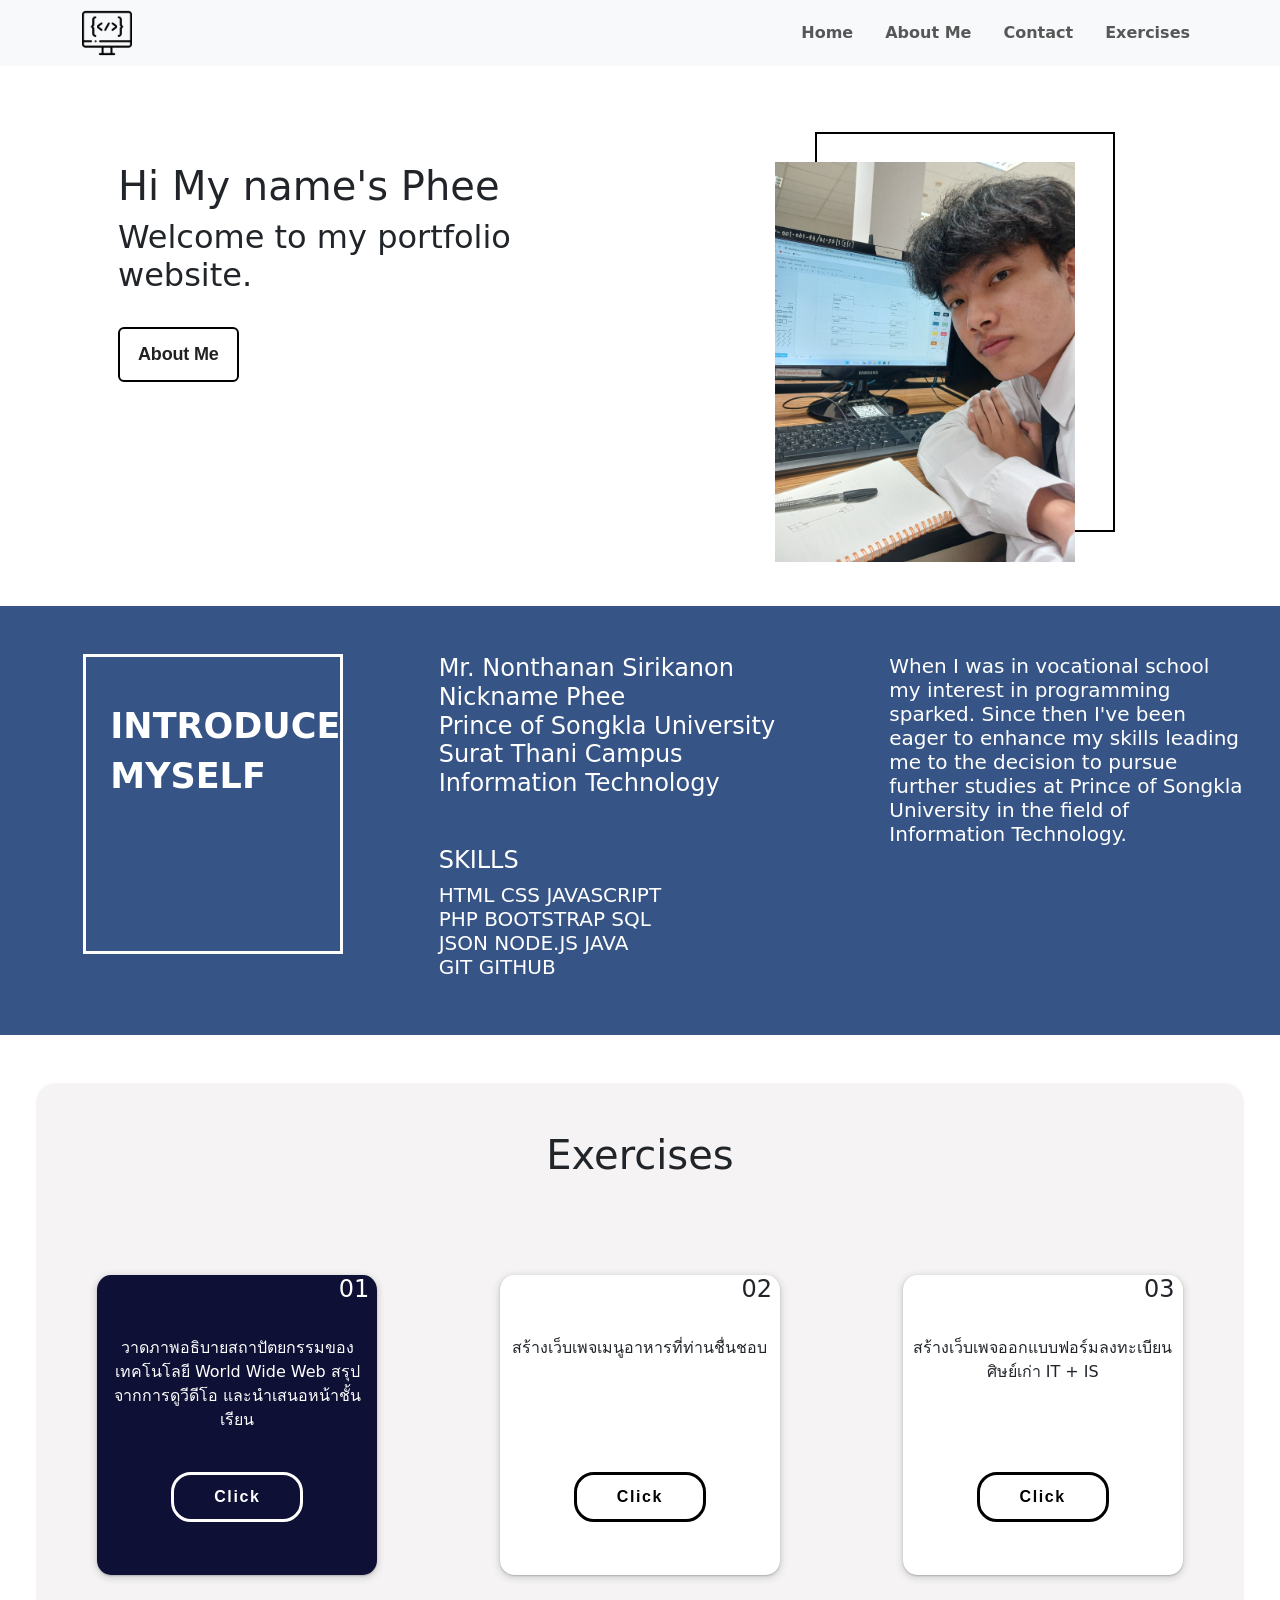
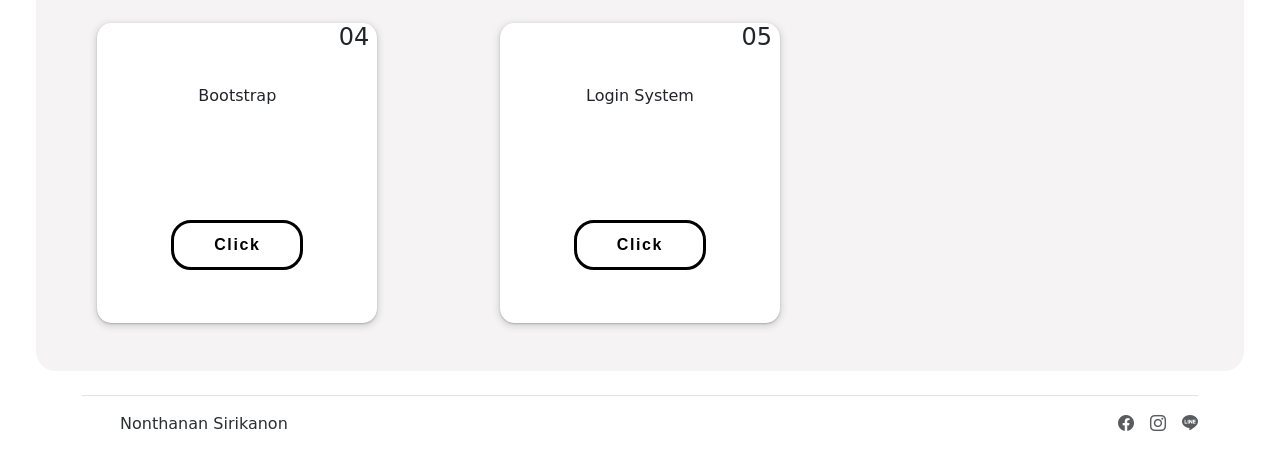
==== index.html @ 45fe79c3 "Web PortFolio" ====
<!DOCTYPE html>
<html lang="en">
<head>
    <meta charset="UTF-8">
    <meta name="viewport" content="width=device-width, initial-scale=1.0">
    <link href="https://cdn.jsdelivr.net/npm/bootstrap@5.3.2/dist/css/bootstrap.min.css" rel="stylesheet" integrity="sha384-T3c6CoIi6uLrA9TneNEoa7RxnatzjcDSCmG1MXxSR1GAsXEV/Dwwykc2MPK8M2HN" crossorigin="anonymous">
    <script src="https://cdn.jsdelivr.net/npm/bootstrap@5.3.2/dist/js/bootstrap.bundle.min.js" integrity="sha384-C6RzsynM9kWDrMNeT87bh95OGNyZPhcTNXj1NW7RuBCsyN/o0jlpcV8Qyq46cDfL" crossorigin="anonymous"></script>
    <link rel="stylesheet" href="https://cdn.jsdelivr.net/npm/bootstrap-icons@1.11.3/font/bootstrap-icons.min.css">
    <link rel="stylesheet" href="style.css">
    <title>6540011027 Nonthanan Sirikanon Web Prortfolio</title>
</head>
<body>
    <!-- nav start -->
    <nav class="navbar navbar-expand-lg bg-body-tertiary sticky-top">
        <div class="container">
            <img src="img/coding.png" alt="Bootstrap" width="50" height="50">
          <button class="navbar-toggler" type="button" data-bs-toggle="collapse" data-bs-target="#navbarNavAltMarkup" aria-controls="navbarNavAltMarkup" aria-expanded="false" aria-label="Toggle navigation">
            <span class="navbar-toggler-icon"></span>
          </button>
          <div class="collapse navbar-collapse  justify-content-end fw-bolder" id="navbarNavAltMarkup">
            <div class="navbar-nav text-center">
              <a class="nav-link ms-3" href="#">Home</a>
              <a class="nav-link ms-3" href="#">About Me</a>
              <a class="nav-link ms-3" href="#">Contact</a>
              <a class="nav-link ms-3" href="#">Exercises</a>
            </div>
          </div>
        </div>
      </nav>
    <!-- nav end -->


        <div class="container mt-5 ">
            <div class="row ">
                <div class="col-md-12 col-xl-6 p-5 ftmain">
                    <h1>Hi My name's Phee</h1>
                    <h2>Welcome to my portfolio website.</h2>
                    <button class="button-80 mt-4" role="button">About Me</button>
                </div>
                <div class="col-md-12 col-xl-6 p-5 img d-flex justify-content-center">
                    <div class="image img-fluid">
                        <img src="img/picture.jpg" alt="profile" >
                        <div class="bgprofile">
                        </div> 
                    </div>
                </div>
            </div>
        </div>
        <div class="container-fluid mt-5">
            <div class="row">
                <div class="col"></div>
            </div>
        </div>

<!-- st content main -->
        <div class="container-fluid mt-5 main" >
            <div class="row ">
                <div class="col-md-12 col-xl-4 my-5 d-flex justify-content-center">
                    <div class="box ">
                        <h2 class="myself mt-5 ps-4">INTRODUCE  </h2>
                        <h2 class="myself ps-4">MYSELF</h2>
                    </div>
                </div>
                <div class="col-md-12 col-xl-4  mt-5 text-white d-flex justify-content-center">
                    <div class="pmain mb-5">
                    <h4>Mr. Nonthanan Sirikanon <br> 
                    <span>Nickname Phee</span> <br> 
                    <span>Prince of Songkla University Surat Thani Campus</span> <br>
                    <span>Information Technology</span>
                </h4>
                 <h4 class="pmain mt-5">SKILLS</h4>
                 <h5 class="pmain">HTML CSS  JAVASCRIPT <br>
                    PHP  BOOTSTRAP  SQL <br> 
                    JSON  NODE.JS   JAVA <br>
                    GIT GITHUB </h5>
                </div>
            </div>
                <div class="col-md-12 col-xl-4  mt-5 text-white d-flex justify-content-center emain">
                    <div class="record mb-5 px-4">
                        <h5> When I was in vocational school my interest in programming sparked. Since then I've been eager to enhance my skills leading me to the decision to pursue further studies at Prince of Songkla University in the field of Information Technology.</h5>
                    </div>
                    
                </div>
            </div>
        </div>

<!-- ed content main -->

<!-- st performance -->
<div class="container-fluid mt-5 text-center">
    <div class="row mx-4 performance">
            <h1 class="text-center my-5">Exercises</h1>
            
            <div class="col-md-12 col-xl-4  mt-5 d-flex justify-content-center">
            <div class="box-pfm">
                <h4 class="text-end me-2">01</h4>
                <div class="body-pfm">
                    <div class="text px-2 pt-4">
                    <p>วาดภาพอธิบายสถาปัตยกรรมของเทคโนโลยี World Wide Web สรุปจากการดูวีดีโอ และนำเสนอหน้าชั้นเรียน</p>
                </div>
                </div>
                <div class="button ">
                    <a href="https://www.canva.com/design/DAF0ztvnrbY/RP9JWRagSsEvtAHisQryWQ/view?utm_content=DAF0ztvnrbY&utm_campaign=designshare&utm_medium=link&utm_source=editor&classId=99f2585a-998b-41a9-9d9b-1f3a0ee28530&assignmentId=8ce05d0e-d685-49e3-b2bf-957896e1f4ca&submissionId=2304b68f-9285-4aaf-1940-adcdc3edbd05" class="bn18 mt-5">Click</a>
                </div>
            </div>
            </div>
            <div class="col-md-12 col-xl-4  mt-5 d-flex justify-content-center">
                <div class="box-pfm-w">
                    <h4 class="text-end me-2">02</h4>
                    <div class="body-pfm">
                        <div class="text px-2 pt-4">
                        <p class="col">สร้างเว็บเพจเมนูอาหารที่ท่านชื่นชอบ</p>
                    </div>
                    </div>
                        <div class="button">
                            <a href="exercise/Exercise2.html" class="bn17 mt-5">Click</a>
                        </div>
                </div>
            </div>
            <div class="col-md-12 col-xl-4  mt-5 d-flex justify-content-center">
                <div class="box-pfm-w">
                    <h4 class="text-end me-2">03</h4>
                    <div class="body-pfm">
                        <div class="text px-2 pt-4">
                        <p>สร้างเว็บเพจออกแบบฟอร์มลงทะเบียนศิษย์เก่า IT + IS</p>
                    </div>
                    </div>    
                        <div class="button">
                            <a href="exercise/form/ex3_027_030.html" class="bn17 mt-5">Click</a>
                        </div>
                </div>
            </div>

            <div class="col-md-12 col-xl-4  mt-5 d-flex justify-content-center">
                <div class="box-pfm-w">
                    <h4 class="text-end me-2">04</h4>
                    <div class="body-pfm">
                        <div class="text px-2 pt-4">
                        <p>Bootstrap</p>
                    </div>
                    </div>    
                        <div class="button">
                            <a href="exercise/bootstsarp.html" class="bn17 mt-5">Click</a>
                        </div>
    
                    
                </div>
            </div>
            <div class="col-md-12 col-xl-4  my-5  d-flex justify-content-center">
                <div class="box-pfm-w">
                    <h4 class="text-end me-2">05</h4>
                    <div class="body-pfm">
                        <div class="text px-2 pt-4">
                        <p>Login System</p>
                    </div>
                    </div>   
                    <div class="button">
                        <a href="exercise/loginsystem.html" class="bn17 mt-5">Click</a>
                        </div>
                    
                </div>
            </div>
    </div>
</div>
<!-- ed performance -->

<!-- start footer -->
<div class="container">
    <footer class="d-flex flex-wrap justify-content-between align-items-center py-3 my-4 border-top">
      <div class="col-md-4 d-flex align-items-center">
        <a href="/" class="mb-3 me-2 mb-md-0 text-body-secondary text-decoration-none lh-1">
          <svg class="bi" width="30" height="24"><use xlink:href="#bootstrap"></use></svg>
        </a>
        <span class="mb-3 mb-md-0 text-secondary-emphasis">Nonthanan Sirikanon</span>
      </div>
  
      <ul class="nav col-md-4 justify-content-end list-unstyled d-flex">
        <li class="ms-3"><a class="text-body-secondary" href="#"><i class="bi bi-facebook "></i></a></li>
        <li class="ms-3"><a class="text-body-secondary" href="#"><i class="bi bi-instagram"></i></a></li>
        <li class="ms-3"><a class="text-body-secondary" href="#"><i class="bi bi-line"></i></a></li>
      </ul>
    </footer>
  </div>    

<!-- ed footer -->


    
</body>
</html>
---- style.css ----
/* button */
.button-80 {
    background: #fff;
    backface-visibility: hidden;
    border-radius: .375rem;
    border-style: solid;
    border-width: .125rem;
    box-sizing: border-box;
    color: #212121;
    cursor: pointer;
    display: inline-block;
    font-family: Circular,Helvetica,sans-serif;
    font-size: 1.125rem;
    font-weight: 700;
    letter-spacing: -.01em;
    line-height: 1.3;
    padding: .875rem 1.125rem;
    position: relative;
    text-align: left;
    text-decoration: none;
    transform: translateZ(0) scale(1);
    transition: transform .2s;
    user-select: none;
    -webkit-user-select: none;
    touch-action: manipulation;
  }
  
  .button-80:not(:disabled):hover {
    transform: scale(1.05);
  }
  
  .button-80:not(:disabled):hover:active {
    transform: scale(1.05) translateY(.125rem);
  }
  
  .button-80:focus {
    outline: 0 solid transparent;
  }
  
  .button-80:focus:before {
    content: "";
    left: calc(-1*.375rem);
    pointer-events: none;
    position: absolute;
    top: calc(-1*.375rem);
    transition: border-radius;
    user-select: none;
  }
  
  .button-80:focus:not(:focus-visible) {
    outline: 0 solid transparent;
  }
  
  .button-80:focus:not(:focus-visible):before {
    border-width: 0;
  }
  
  .button-80:not(:disabled):active {
    transform: translateY(.125rem);
  }
  /* end buttin */

  .bgprofile {
    z-index: -1;
    width: 300px;
    height: 400px;
    background-color: white;
    border: 2px solid black;
    position: relative;
    bottom: 430px; 
    left: 40px;
    
}

.image {
    width: 300px;
    height: 300px;
    
}
img {
    max-width: 100%;
    height: auto;
    
}
@media (min-width: 576px ) and (max-width: 1200px){ 
  .ftmain{
    text-align: center;
  }
  .image{
    display: none;
  }
}


/* st main */
.main{
    background-color: #365486;
}
@media (min-width: 576px ) and (max-width: 1200px){ 
  .pmain{
    text-align: center;
  }
}
.box{
  height: 300px;
  width: 260px;
  background-color: #365486;
  border: 3px solid white;
}
.myself{
  color: white;
  font-weight:bolder;
  font-size: 35px;
  width: 100%;
}
/* ed main */


 /* st performance  */
 .performance{
  background-color:#F5F3F3;
  border-radius: 20px;
  height: auto;
  width: auto;
 }
 .box-pfm{
  color: white;
  width: 280px;
  height: 300px;
  background-color: #0F1035;
  box-shadow: rgba(60, 64, 67, 0.3) 0px 1px 2px 0px, rgba(60, 64, 67, 0.15) 0px 2px 6px 2px;
  border-radius: 5%;
 }
 .box-pfm:hover{
  background-color: white;
  color: black;
  transition: background-color 0.5s, color 0.5s;
}
.box-pfm:hover .bn18 {
  font-family: lato,sans-serif;
  font-weight: bold;
  font-size: 1em;
  letter-spacing: 0.1em;
  text-decoration: none;
  color:black;
  display: inline-block;
  padding: 10px 40px 10px 40px;
  position: relative;
  border: 3px solid black;
  border-radius: 20px;
}
 .box-pfm-w{
  background-color:white;
  width: 280px;
  height: 300px;
  box-shadow: rgba(60, 64, 67, 0.3) 0px 1px 2px 0px, rgba(60, 64, 67, 0.15) 0px 2px 6px 2px;
  border-radius: 5%;
 }
 .box-pfm-w:hover{
  background-color: #0F1035;
  color: white;
  transition: background-color 0.5s, color 0.5s;
 }
 .box-pfm-w:hover .bn17{
  font-family: lato,sans-serif;
  font-weight: bold;
  font-size: 1em;
  letter-spacing: 0.1em;
  text-decoration: none;
  color: #ffffff;
  display: inline-block;
  padding: 10px 40px 10px 40px;
  position: relative;
  border: 3px solid #ffffff;
  border-radius: 20px;
}

 .text{
  height: 112px;
  width: auto;
 }
 .button{
  height: 150px;
  width: auto;
 }
 .bn18 {
  font-family: lato,sans-serif;
  font-weight: bold;
  font-size: 1em;
  letter-spacing: 0.1em;
  text-decoration: none;
  color: white;
  display: inline-block;
  padding: 10px 40px 10px 40px;
  position: relative;
  border: 3px solid white;
  border-radius: 20px;
}
.bn17 {
    font-family: lato,sans-serif;
    font-weight: bold;
    font-size: 1em;
    letter-spacing: 0.1em;
    text-decoration: none;
    color: black;
    display: inline-block;
    padding: 10px 40px 10px 40px;
    position: relative;
    border: 3px solid black;
    border-radius: 20px;
  }
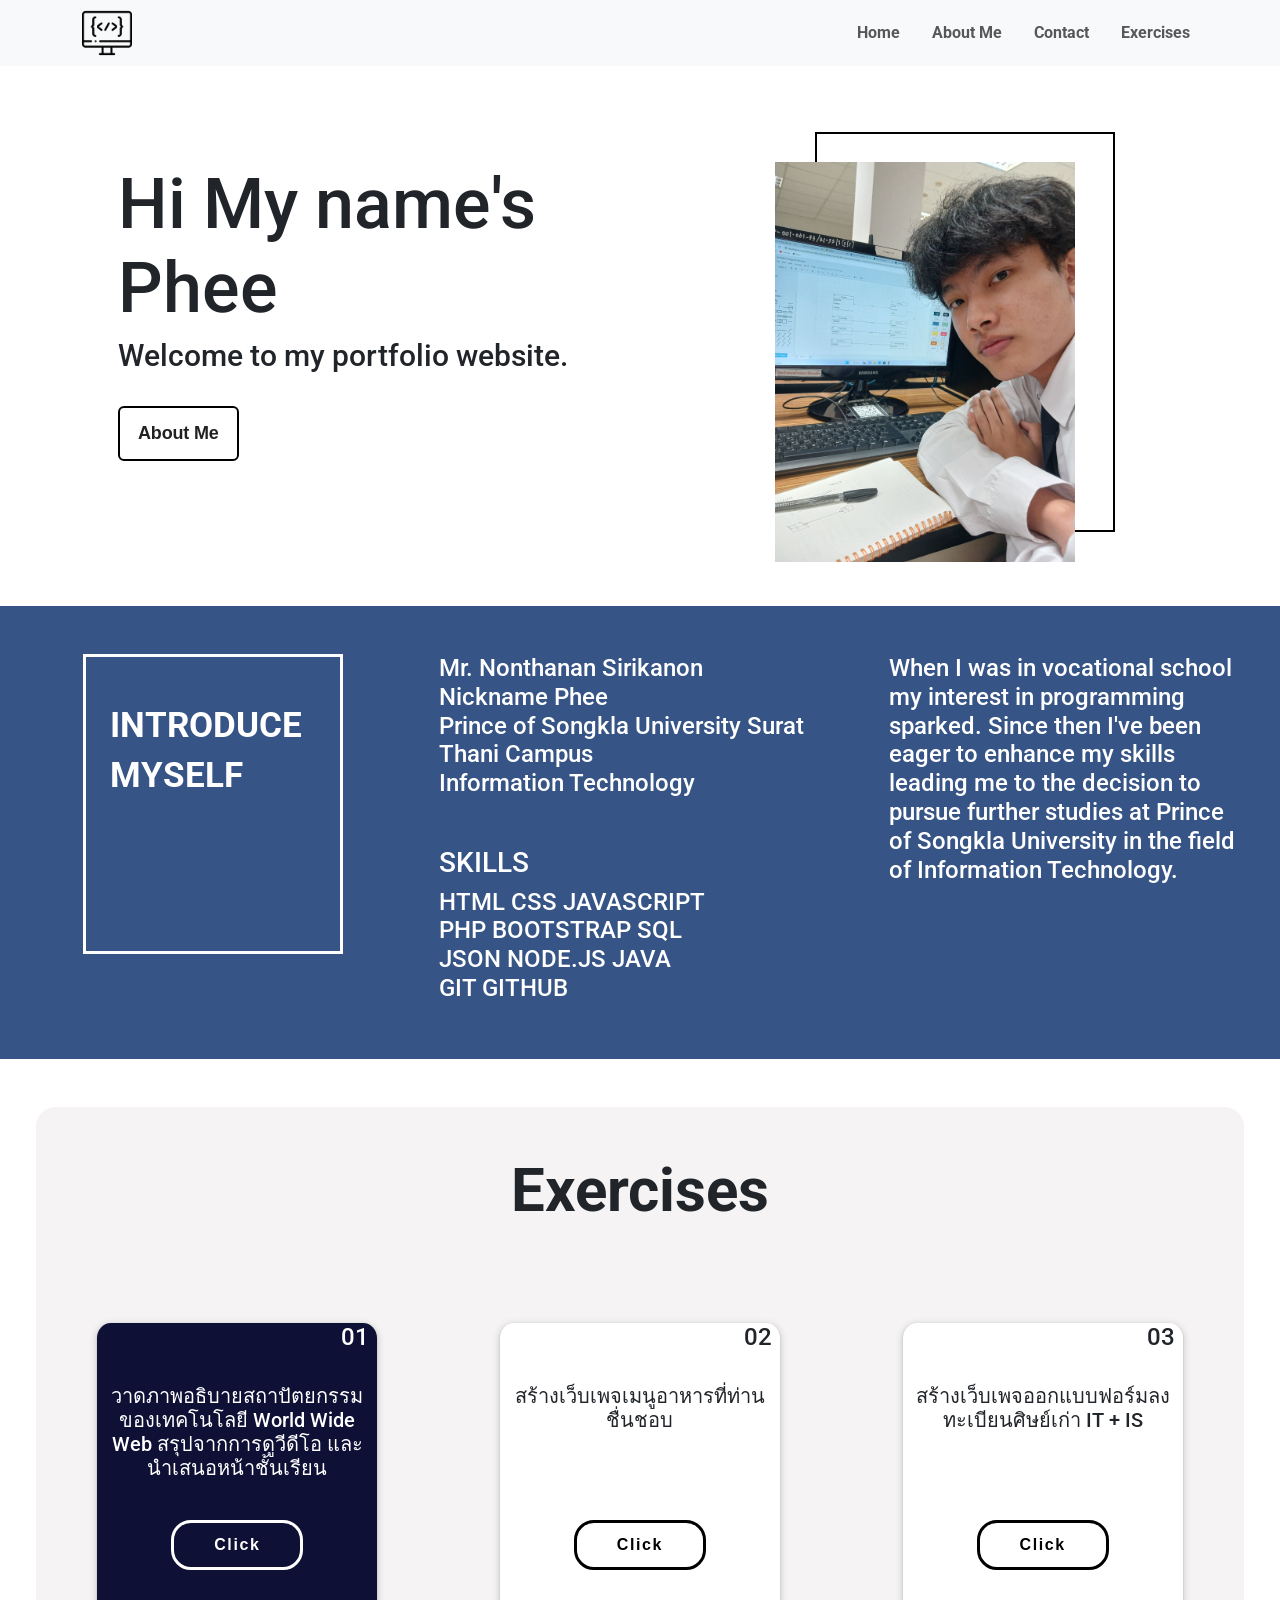
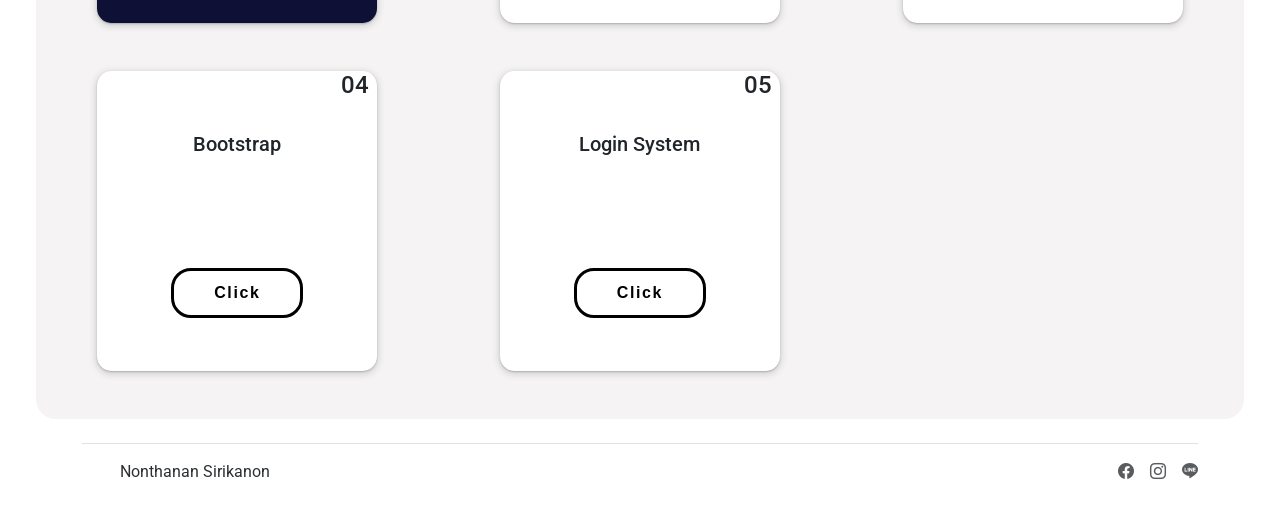
==== commit 2903111a: "Improve the website" ====
--- a/index.html
+++ b/index.html
@@ -6,6 +6,9 @@
     <link href="https://cdn.jsdelivr.net/npm/bootstrap@5.3.2/dist/css/bootstrap.min.css" rel="stylesheet" integrity="sha384-T3c6CoIi6uLrA9TneNEoa7RxnatzjcDSCmG1MXxSR1GAsXEV/Dwwykc2MPK8M2HN" crossorigin="anonymous">
     <script src="https://cdn.jsdelivr.net/npm/bootstrap@5.3.2/dist/js/bootstrap.bundle.min.js" integrity="sha384-C6RzsynM9kWDrMNeT87bh95OGNyZPhcTNXj1NW7RuBCsyN/o0jlpcV8Qyq46cDfL" crossorigin="anonymous"></script>
     <link rel="stylesheet" href="https://cdn.jsdelivr.net/npm/bootstrap-icons@1.11.3/font/bootstrap-icons.min.css">
+    <link rel="preconnect" href="https://fonts.googleapis.com">
+    <link rel="preconnect" href="https://fonts.gstatic.com" crossorigin>
+    <link href="https://fonts.googleapis.com/css2?family=Roboto&display=swap" rel="stylesheet">
     <link rel="stylesheet" href="style.css">
     <title>6540011027 Nonthanan Sirikanon Web Prortfolio</title>
 </head>
@@ -33,8 +36,8 @@
         <div class="container mt-5 ">
             <div class="row ">
                 <div class="col-md-12 col-xl-6 p-5 ftmain">
-                    <h1>Hi My name's Phee</h1>
-                    <h2>Welcome to my portfolio website.</h2>
+                    <h1 style="font-size: 70px;">Hi My name's Phee</h1>
+                    <h2 style="font-size: 30px;">Welcome to my portfolio website.</h2>
                     <button class="button-80 mt-4" role="button">About Me</button>
                 </div>
                 <div class="col-md-12 col-xl-6 p-5 img d-flex justify-content-center">
@@ -68,16 +71,16 @@
                     <span>Prince of Songkla University Surat Thani Campus</span> <br>
                     <span>Information Technology</span>
                 </h4>
-                 <h4 class="pmain mt-5">SKILLS</h4>
-                 <h5 class="pmain">HTML CSS  JAVASCRIPT <br>
+                 <h3 class="pmain mt-5">SKILLS</h3>
+                 <h4 class="pmain">HTML CSS  JAVASCRIPT <br>
                     PHP  BOOTSTRAP  SQL <br> 
                     JSON  NODE.JS   JAVA <br>
-                    GIT GITHUB </h5>
+                    GIT GITHUB </h4>
                 </div>
             </div>
                 <div class="col-md-12 col-xl-4  mt-5 text-white d-flex justify-content-center emain">
                     <div class="record mb-5 px-4">
-                        <h5> When I was in vocational school my interest in programming sparked. Since then I've been eager to enhance my skills leading me to the decision to pursue further studies at Prince of Songkla University in the field of Information Technology.</h5>
+                        <h4> When I was in vocational school my interest in programming sparked. Since then I've been eager to enhance my skills leading me to the decision to pursue further studies at Prince of Songkla University in the field of Information Technology.</h4>
                     </div>
                     
                 </div>
@@ -89,14 +92,14 @@
 <!-- st performance -->
 <div class="container-fluid mt-5 text-center">
     <div class="row mx-4 performance">
-            <h1 class="text-center my-5">Exercises</h1>
+            <h1 class="text-center my-5" style="font-weight: bold; font-size: 60px;">Exercises</h1>
             
             <div class="col-md-12 col-xl-4  mt-5 d-flex justify-content-center">
             <div class="box-pfm">
                 <h4 class="text-end me-2">01</h4>
                 <div class="body-pfm">
                     <div class="text px-2 pt-4">
-                    <p>วาดภาพอธิบายสถาปัตยกรรมของเทคโนโลยี World Wide Web สรุปจากการดูวีดีโอ และนำเสนอหน้าชั้นเรียน</p>
+                    <h5>วาดภาพอธิบายสถาปัตยกรรมของเทคโนโลยี World Wide Web สรุปจากการดูวีดีโอ และนำเสนอหน้าชั้นเรียน</h5>
                 </div>
                 </div>
                 <div class="button ">
@@ -109,7 +112,7 @@
                     <h4 class="text-end me-2">02</h4>
                     <div class="body-pfm">
                         <div class="text px-2 pt-4">
-                        <p class="col">สร้างเว็บเพจเมนูอาหารที่ท่านชื่นชอบ</p>
+                        <h5 class="col">สร้างเว็บเพจเมนูอาหารที่ท่านชื่นชอบ</h5>
                     </div>
                     </div>
                         <div class="button">
@@ -122,7 +125,7 @@
                     <h4 class="text-end me-2">03</h4>
                     <div class="body-pfm">
                         <div class="text px-2 pt-4">
-                        <p>สร้างเว็บเพจออกแบบฟอร์มลงทะเบียนศิษย์เก่า IT + IS</p>
+                        <h5>สร้างเว็บเพจออกแบบฟอร์มลงทะเบียนศิษย์เก่า IT + IS</h5>
                     </div>
                     </div>    
                         <div class="button">
@@ -136,7 +139,7 @@
                     <h4 class="text-end me-2">04</h4>
                     <div class="body-pfm">
                         <div class="text px-2 pt-4">
-                        <p>Bootstrap</p>
+                        <h5>Bootstrap</h5>
                     </div>
                     </div>    
                         <div class="button">
@@ -151,7 +154,7 @@
                     <h4 class="text-end me-2">05</h4>
                     <div class="body-pfm">
                         <div class="text px-2 pt-4">
-                        <p>Login System</p>
+                        <h5>Login System</h5>
                     </div>
                     </div>   
                     <div class="button">
--- a/style.css
+++ b/style.css
@@ -1,3 +1,6 @@
+body{
+  font-family: 'Roboto', sans-serif;
+}
 /* button */
 .button-80 {
     background: #fff;
@@ -85,6 +88,7 @@
 @media (min-width: 576px ) and (max-width: 1200px){ 
   .ftmain{
     text-align: center;
+    font-weight: bolder;
   }
   .image{
     display: none;
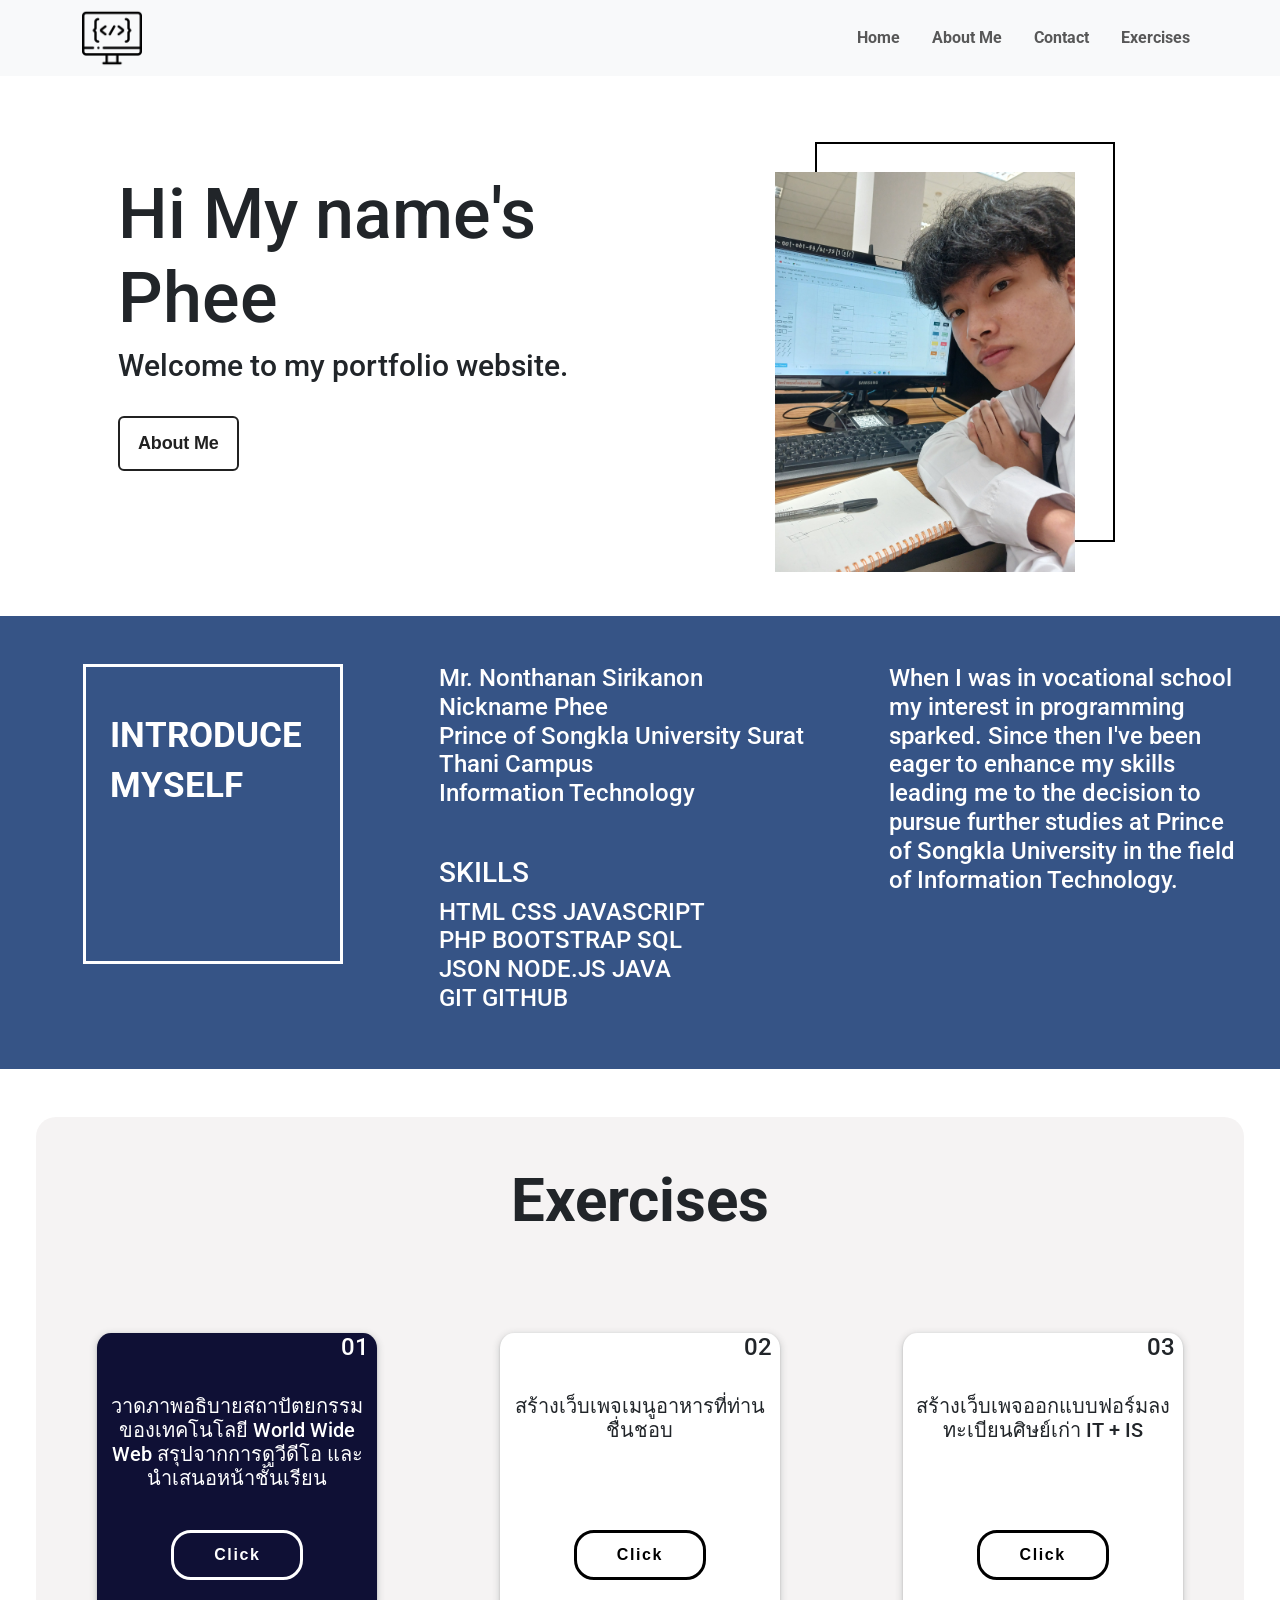
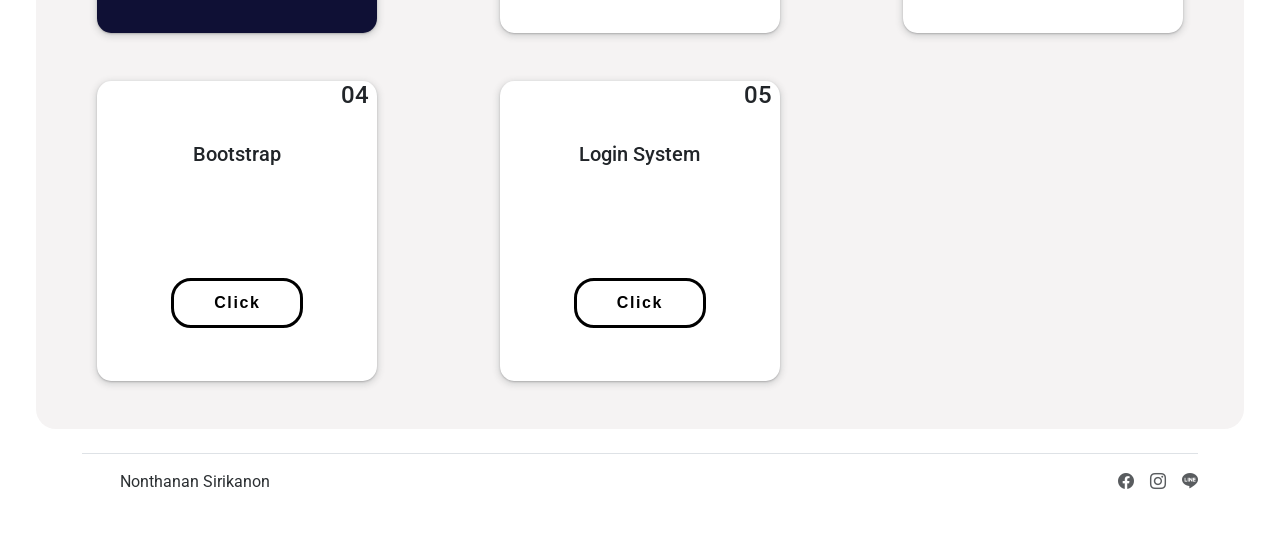
==== commit 260d3e18: "Improve the website" ====
--- a/index.html
+++ b/index.html
@@ -1,193 +1,194 @@
-<!DOCTYPE html>
-<html lang="en">
-<head>
-    <meta charset="UTF-8">
-    <meta name="viewport" content="width=device-width, initial-scale=1.0">
-    <link href="https://cdn.jsdelivr.net/npm/bootstrap@5.3.2/dist/css/bootstrap.min.css" rel="stylesheet" integrity="sha384-T3c6CoIi6uLrA9TneNEoa7RxnatzjcDSCmG1MXxSR1GAsXEV/Dwwykc2MPK8M2HN" crossorigin="anonymous">
-    <script src="https://cdn.jsdelivr.net/npm/bootstrap@5.3.2/dist/js/bootstrap.bundle.min.js" integrity="sha384-C6RzsynM9kWDrMNeT87bh95OGNyZPhcTNXj1NW7RuBCsyN/o0jlpcV8Qyq46cDfL" crossorigin="anonymous"></script>
-    <link rel="stylesheet" href="https://cdn.jsdelivr.net/npm/bootstrap-icons@1.11.3/font/bootstrap-icons.min.css">
-    <link rel="preconnect" href="https://fonts.googleapis.com">
-    <link rel="preconnect" href="https://fonts.gstatic.com" crossorigin>
-    <link href="https://fonts.googleapis.com/css2?family=Roboto&display=swap" rel="stylesheet">
-    <link rel="stylesheet" href="style.css">
-    <title>6540011027 Nonthanan Sirikanon Web Prortfolio</title>
-</head>
-<body>
-    <!-- nav start -->
-    <nav class="navbar navbar-expand-lg bg-body-tertiary sticky-top">
-        <div class="container">
-            <img src="img/coding.png" alt="Bootstrap" width="50" height="50">
-          <button class="navbar-toggler" type="button" data-bs-toggle="collapse" data-bs-target="#navbarNavAltMarkup" aria-controls="navbarNavAltMarkup" aria-expanded="false" aria-label="Toggle navigation">
-            <span class="navbar-toggler-icon"></span>
-          </button>
-          <div class="collapse navbar-collapse  justify-content-end fw-bolder" id="navbarNavAltMarkup">
-            <div class="navbar-nav text-center">
-              <a class="nav-link ms-3" href="#">Home</a>
-              <a class="nav-link ms-3" href="#">About Me</a>
-              <a class="nav-link ms-3" href="#">Contact</a>
-              <a class="nav-link ms-3" href="#">Exercises</a>
+    <!DOCTYPE html>
+    <html lang="en">
+    <head>
+        <meta charset="UTF-8">
+        <meta name="viewport" content="width=device-width, initial-scale=1.0">
+        <link href="https://cdn.jsdelivr.net/npm/bootstrap@5.3.2/dist/css/bootstrap.min.css" rel="stylesheet" integrity="sha384-T3c6CoIi6uLrA9TneNEoa7RxnatzjcDSCmG1MXxSR1GAsXEV/Dwwykc2MPK8M2HN" crossorigin="anonymous">
+        <script src="https://cdn.jsdelivr.net/npm/bootstrap@5.3.2/dist/js/bootstrap.bundle.min.js" integrity="sha384-C6RzsynM9kWDrMNeT87bh95OGNyZPhcTNXj1NW7RuBCsyN/o0jlpcV8Qyq46cDfL" crossorigin="anonymous"></script>
+        <link rel="stylesheet" href="https://cdn.jsdelivr.net/npm/bootstrap-icons@1.11.3/font/bootstrap-icons.min.css">
+        <link rel="preconnect" href="https://fonts.googleapis.com">
+        <link rel="preconnect" href="https://fonts.gstatic.com" crossorigin>
+        <link href="https://fonts.googleapis.com/css2?family=Roboto&display=swap" rel="stylesheet">
+        <link rel="stylesheet" href="style.css">
+        <title>6540011027 Nonthanan Sirikanon Web Prortfolio</title>
+    </head>
+    <body>
+        <!-- nav start -->
+        <nav class="navbar navbar-expand-lg bg-body-tertiary sticky-top" >
+            <div class="container">
+                <img src="img/coding.png" alt="Bootstrap" width="60" height="60">
+            <button class="navbar-toggler" type="button" data-bs-toggle="collapse" data-bs-target="#navbarNavAltMarkup" aria-controls="navbarNavAltMarkup" aria-expanded="false" aria-label="Toggle navigation">
+                <span class="navbar-toggler-icon"></span>
+            </button>
+            <div class="collapse navbar-collapse  justify-content-end fw-bolder" id="navbarNavAltMarkup"  >
+                <div class="navbar-nav text-center">
+                <a class="nav-link ms-3" href="#home">Home</a>
+                <a class="nav-link ms-3" href="#About_main">About Me</a>
+                <a class="nav-link ms-3" href="#Contact">Contact</a>
+                <a class="nav-link ms-3" href="#Exercises">Exercises</a>
+                </div>
             </div>
-          </div>
-        </div>
-      </nav>
-    <!-- nav end -->
+            </div>
+        </nav>
+        <!-- nav end -->
 
 
-        <div class="container mt-5 ">
-            <div class="row ">
-                <div class="col-md-12 col-xl-6 p-5 ftmain">
-                    <h1 style="font-size: 70px;">Hi My name's Phee</h1>
-                    <h2 style="font-size: 30px;">Welcome to my portfolio website.</h2>
-                    <button class="button-80 mt-4" role="button">About Me</button>
-                </div>
-                <div class="col-md-12 col-xl-6 p-5 img d-flex justify-content-center">
-                    <div class="image img-fluid">
-                        <img src="img/picture.jpg" alt="profile" >
-                        <div class="bgprofile">
-                        </div> 
+            <div class="container mt-5 " id="home">
+                <div class="row ">
+                    <div class="col-md-12 col-xl-6 p-5 ftmain">
+                        <h1 style="font-size: 70px;">Hi My name's Phee</h1>
+                        <h2 style="font-size: 30px;">Welcome to my portfolio website.</h2>
+                        <a href="#About_main" class="button-80 mt-4" role="button" >About Me</a>
+                    </div>
+                    <div class="col-md-12 col-xl-6 p-5 img d-flex justify-content-center">
+                        <div class="image img-fluid">
+                            <img src="img/picture.jpg" alt="profile" >
+                            <div class="bgprofile">
+                            </div> 
+                        </div>
                     </div>
                 </div>
             </div>
-        </div>
-        <div class="container-fluid mt-5">
-            <div class="row">
-                <div class="col"></div>
-            </div>
-        </div>
-
-<!-- st content main -->
-        <div class="container-fluid mt-5 main" >
-            <div class="row ">
-                <div class="col-md-12 col-xl-4 my-5 d-flex justify-content-center">
-                    <div class="box ">
-                        <h2 class="myself mt-5 ps-4">INTRODUCE  </h2>
-                        <h2 class="myself ps-4">MYSELF</h2>
-                    </div>
-                </div>
-                <div class="col-md-12 col-xl-4  mt-5 text-white d-flex justify-content-center">
-                    <div class="pmain mb-5">
-                    <h4>Mr. Nonthanan Sirikanon <br> 
-                    <span>Nickname Phee</span> <br> 
-                    <span>Prince of Songkla University Surat Thani Campus</span> <br>
-                    <span>Information Technology</span>
-                </h4>
-                 <h3 class="pmain mt-5">SKILLS</h3>
-                 <h4 class="pmain">HTML CSS  JAVASCRIPT <br>
-                    PHP  BOOTSTRAP  SQL <br> 
-                    JSON  NODE.JS   JAVA <br>
-                    GIT GITHUB </h4>
-                </div>
-            </div>
-                <div class="col-md-12 col-xl-4  mt-5 text-white d-flex justify-content-center emain">
-                    <div class="record mb-5 px-4">
-                        <h4> When I was in vocational school my interest in programming sparked. Since then I've been eager to enhance my skills leading me to the decision to pursue further studies at Prince of Songkla University in the field of Information Technology.</h4>
-                    </div>
-                    
-                </div>
-            </div>
-        </div>
-
-<!-- ed content main -->
-
-<!-- st performance -->
-<div class="container-fluid mt-5 text-center">
-    <div class="row mx-4 performance">
-            <h1 class="text-center my-5" style="font-weight: bold; font-size: 60px;">Exercises</h1>
-            
-            <div class="col-md-12 col-xl-4  mt-5 d-flex justify-content-center">
-            <div class="box-pfm">
-                <h4 class="text-end me-2">01</h4>
-                <div class="body-pfm">
-                    <div class="text px-2 pt-4">
-                    <h5>วาดภาพอธิบายสถาปัตยกรรมของเทคโนโลยี World Wide Web สรุปจากการดูวีดีโอ และนำเสนอหน้าชั้นเรียน</h5>
-                </div>
-                </div>
-                <div class="button ">
-                    <a href="https://www.canva.com/design/DAF0ztvnrbY/RP9JWRagSsEvtAHisQryWQ/view?utm_content=DAF0ztvnrbY&utm_campaign=designshare&utm_medium=link&utm_source=editor&classId=99f2585a-998b-41a9-9d9b-1f3a0ee28530&assignmentId=8ce05d0e-d685-49e3-b2bf-957896e1f4ca&submissionId=2304b68f-9285-4aaf-1940-adcdc3edbd05" class="bn18 mt-5">Click</a>
-                </div>
-            </div>
-            </div>
-            <div class="col-md-12 col-xl-4  mt-5 d-flex justify-content-center">
-                <div class="box-pfm-w">
-                    <h4 class="text-end me-2">02</h4>
-                    <div class="body-pfm">
-                        <div class="text px-2 pt-4">
-                        <h5 class="col">สร้างเว็บเพจเมนูอาหารที่ท่านชื่นชอบ</h5>
-                    </div>
-                    </div>
-                        <div class="button">
-                            <a href="exercise/Exercise2.html" class="bn17 mt-5">Click</a>
-                        </div>
-                </div>
-            </div>
-            <div class="col-md-12 col-xl-4  mt-5 d-flex justify-content-center">
-                <div class="box-pfm-w">
-                    <h4 class="text-end me-2">03</h4>
-                    <div class="body-pfm">
-                        <div class="text px-2 pt-4">
-                        <h5>สร้างเว็บเพจออกแบบฟอร์มลงทะเบียนศิษย์เก่า IT + IS</h5>
-                    </div>
-                    </div>    
-                        <div class="button">
-                            <a href="exercise/form/ex3_027_030.html" class="bn17 mt-5">Click</a>
-                        </div>
+            <div class="container-fluid mt-5">
+                <div class="row">
+                    <div class="col"></div>
                 </div>
             </div>
 
-            <div class="col-md-12 col-xl-4  mt-5 d-flex justify-content-center">
-                <div class="box-pfm-w">
-                    <h4 class="text-end me-2">04</h4>
+    <!-- st content main -->
+            <div class="container-fluid mt-5 main" id="About_main">
+                <div class="row ">
+                    <div class="col-md-12 col-xl-4 my-5 d-flex justify-content-center">
+                        <div class="box ">
+                            <h2 class="myself mt-5 ps-4">INTRODUCE  </h2>
+                            <h2 class="myself ps-4">MYSELF</h2>
+                        </div>
+                    </div>
+                    <div class="col-md-12 col-xl-4  mt-5 text-white d-flex justify-content-center">
+                        <div class="pmain mb-5">
+                        <h4>Mr. Nonthanan Sirikanon <br> 
+                        <span>Nickname Phee</span> <br> 
+                        <span>Prince of Songkla University Surat Thani Campus</span> <br>
+                        <span>Information Technology</span>
+                    </h4>
+                    <h3 class="pmain mt-5">SKILLS</h3>
+                    <h4 class="pmain">HTML CSS  JAVASCRIPT <br>
+                        PHP  BOOTSTRAP  SQL <br> 
+                        JSON  NODE.JS   JAVA <br>
+                        GIT GITHUB </h4>
+                    </div>
+                </div>
+                    <div class="col-md-12 col-xl-4  mt-5 text-white d-flex justify-content-center emain">
+                        <div class="record mb-5 px-4">
+                            <h4> When I was in vocational school my interest in programming sparked. Since then I've been eager to enhance my skills leading me to the decision to pursue further studies at Prince of Songkla University in the field of Information Technology.</h4>
+                        </div>
+                        
+                    </div>
+                </div>
+            </div>
+
+    <!-- ed content main -->
+
+    <!-- st performance -->
+    <div class="container-fluid mt-5 text-center" id="Exercises">
+        <div class="row mx-4 performance">
+                <h1 class="text-center my-5" style="font-weight: bold; font-size: 60px;">Exercises</h1>
+                
+                <div class="col-md-12 col-xl-4  mt-5 d-flex justify-content-center">
+                <div class="box-pfm">
+                    <h4 class="text-end me-2">01</h4>
                     <div class="body-pfm">
                         <div class="text px-2 pt-4">
-                        <h5>Bootstrap</h5>
+                        <h5>วาดภาพอธิบายสถาปัตยกรรมของเทคโนโลยี World Wide Web สรุปจากการดูวีดีโอ และนำเสนอหน้าชั้นเรียน</h5>
                     </div>
-                    </div>    
+                    </div>
+                    <div class="button ">
+                        <a href="https://www.canva.com/design/DAF0ztvnrbY/RP9JWRagSsEvtAHisQryWQ/view?utm_content=DAF0ztvnrbY&utm_campaign=designshare&utm_medium=link&utm_source=editor&classId=99f2585a-998b-41a9-9d9b-1f3a0ee28530&assignmentId=8ce05d0e-d685-49e3-b2bf-957896e1f4ca&submissionId=2304b68f-9285-4aaf-1940-adcdc3edbd05" class="bn18 mt-5">Click</a>
+                    </div>
+                </div>
+                </div>
+                <div class="col-md-12 col-xl-4  mt-5 d-flex justify-content-center">
+                    <div class="box-pfm-w">
+                        <h4 class="text-end me-2">02</h4>
+                        <div class="body-pfm">
+                            <div class="text px-2 pt-4">
+                            <h5 class="col">สร้างเว็บเพจเมนูอาหารที่ท่านชื่นชอบ</h5>
+                        </div>
+                        </div>
+                            <div class="button">
+                                <a href="exercise/Exercise2.html" class="bn17 mt-5">Click</a>
+                            </div>
+                    </div>
+                </div>
+                <div class="col-md-12 col-xl-4  mt-5 d-flex justify-content-center">
+                    <div class="box-pfm-w">
+                        <h4 class="text-end me-2">03</h4>
+                        <div class="body-pfm">
+                            <div class="text px-2 pt-4">
+                            <h5>สร้างเว็บเพจออกแบบฟอร์มลงทะเบียนศิษย์เก่า IT + IS</h5>
+                        </div>
+                        </div>    
+                            <div class="button">
+                                <a href="exercise/form/ex3_027_030.html" class="bn17 mt-5">Click</a>
+                            </div>
+                    </div>
+                </div>
+
+                <div class="col-md-12 col-xl-4  mt-5 d-flex justify-content-center">
+                    <div class="box-pfm-w">
+                        <h4 class="text-end me-2">04</h4>
+                        <div class="body-pfm">
+                            <div class="text px-2 pt-4">
+                            <h5>Bootstrap</h5>
+                        </div>
+                        </div>    
+                            <div class="button">
+                                <a href="exercise/bootstsarp.html" class="bn17 mt-5">Click</a>
+                            </div>
+        
+                        
+                    </div>
+                </div>
+                <div class="col-md-12 col-xl-4  my-5  d-flex justify-content-center">
+                    <div class="box-pfm-w">
+                        <h4 class="text-end me-2">05</h4>
+                        <div class="body-pfm">
+                            <div class="text px-2 pt-4">
+                            <h5>Login System</h5>
+                        </div>
+                        </div>   
                         <div class="button">
-                            <a href="exercise/bootstsarp.html" class="bn17 mt-5">Click</a>
-                        </div>
+                            <a href="exercise/loginsystem.html" class="bn17 mt-5">Click</a>
+                            </div>
+                        
+                    </div>
+                </div>
+        </div>
+    </div>
+    <!-- ed performance -->
+
+    <!-- start footer -->
+    <div class="container" id="Contact">
+        <footer class="d-flex flex-wrap justify-content-between align-items-center py-3 my-4 border-top">
+        <div class="col-md-4 d-flex align-items-center">
+            <a href="/" class="mb-3 me-2 mb-md-0 text-body-secondary text-decoration-none lh-1">
+            <svg class="bi" width="30" height="24"><use xlink:href="#bootstrap"></use></svg>
+            </a>
+            <span class="mb-3 mb-md-0 text-secondary-emphasis">Nonthanan Sirikanon</span>
+        </div>
     
-                    
-                </div>
-            </div>
-            <div class="col-md-12 col-xl-4  my-5  d-flex justify-content-center">
-                <div class="box-pfm-w">
-                    <h4 class="text-end me-2">05</h4>
-                    <div class="body-pfm">
-                        <div class="text px-2 pt-4">
-                        <h5>Login System</h5>
-                    </div>
-                    </div>   
-                    <div class="button">
-                        <a href="exercise/loginsystem.html" class="bn17 mt-5">Click</a>
-                        </div>
-                    
-                </div>
-            </div>
-    </div>
-</div>
-<!-- ed performance -->
+        <ul class="nav col-md-4 justify-content-end list-unstyled d-flex">
+            <li class="ms-3"><a class="text-body-secondary" href="https://www.facebook.com/nonthnanannan"><i class="bi bi-facebook "></i></a></li>
+            <li class="ms-3"><a class="text-body-secondary" href="https://www.instagram.com/ns.phee_/"><i class="bi bi-instagram"></i></a></li>
+            <li class="ms-3"><a class="text-body-secondary" href="#"><i class="bi bi-line"></i></a></li>
+        </ul>
+        </footer>
+    </div>    
 
-<!-- start footer -->
-<div class="container">
-    <footer class="d-flex flex-wrap justify-content-between align-items-center py-3 my-4 border-top">
-      <div class="col-md-4 d-flex align-items-center">
-        <a href="/" class="mb-3 me-2 mb-md-0 text-body-secondary text-decoration-none lh-1">
-          <svg class="bi" width="30" height="24"><use xlink:href="#bootstrap"></use></svg>
-        </a>
-        <span class="mb-3 mb-md-0 text-secondary-emphasis">Nonthanan Sirikanon</span>
-      </div>
-  
-      <ul class="nav col-md-4 justify-content-end list-unstyled d-flex">
-        <li class="ms-3"><a class="text-body-secondary" href="#"><i class="bi bi-facebook "></i></a></li>
-        <li class="ms-3"><a class="text-body-secondary" href="#"><i class="bi bi-instagram"></i></a></li>
-        <li class="ms-3"><a class="text-body-secondary" href="#"><i class="bi bi-line"></i></a></li>
-      </ul>
-    </footer>
-  </div>    
-
-<!-- ed footer -->
+    <!-- ed footer -->
 
 
     
-</body>
-</html>+
+    </body>
+    </html>
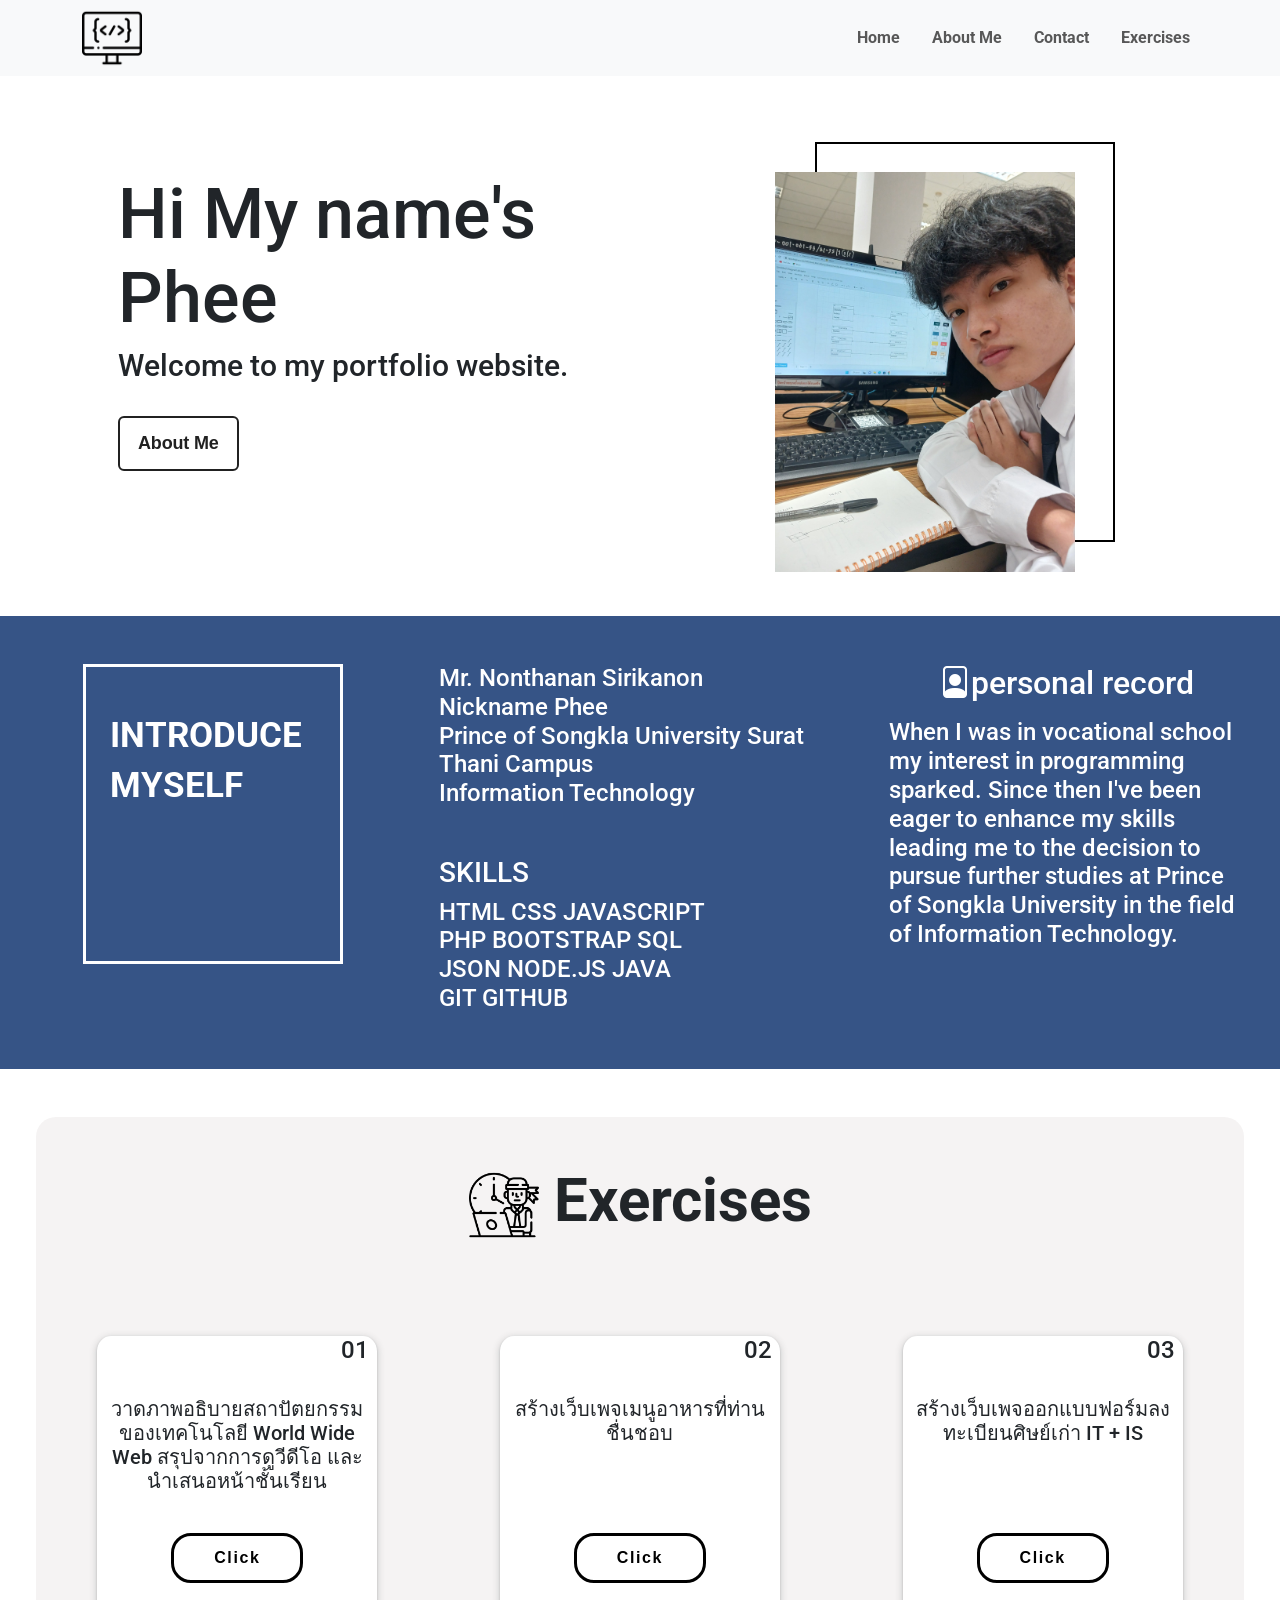
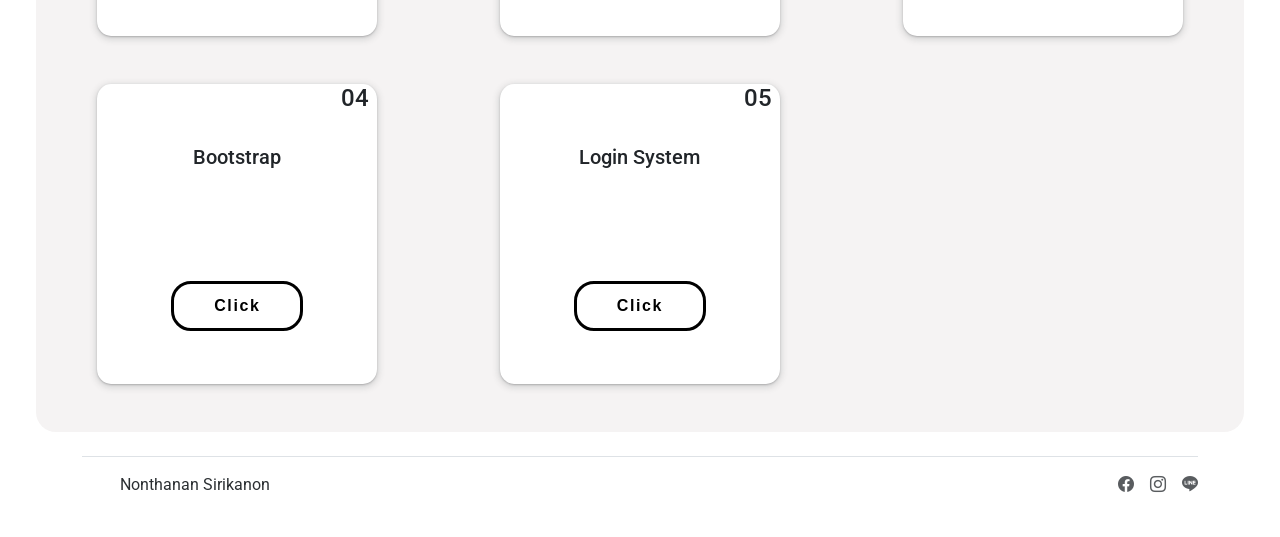
==== commit 015476be: "improve website" ====
--- a/index.html
+++ b/index.html
@@ -79,8 +79,11 @@
                     </div>
                 </div>
                     <div class="col-md-12 col-xl-4  mt-5 text-white d-flex justify-content-center emain">
-                        <div class="record mb-5 px-4">
-                            <h4> When I was in vocational school my interest in programming sparked. Since then I've been eager to enhance my skills leading me to the decision to pursue further studies at Prince of Songkla University in the field of Information Technology.</h4>
+                        <div class="record mb-5 px-4 ">
+                            <div class="text-center">
+                                <h2> <i class="bi bi-file-person "></i>personal record</h2>
+                            </div>
+                            <h4 class="mt-3"> When I was in vocational school my interest in programming sparked. Since then I've been eager to enhance my skills leading me to the decision to pursue further studies at Prince of Songkla University in the field of Information Technology.</h4>
                         </div>
                         
                     </div>
@@ -92,10 +95,10 @@
     <!-- st performance -->
     <div class="container-fluid mt-5 text-center" id="Exercises">
         <div class="row mx-4 performance">
-                <h1 class="text-center my-5" style="font-weight: bold; font-size: 60px;">Exercises</h1>
+                <h1 class="text-center my-5" style="font-weight: bold; font-size: 60px;"><img src="img/hard-work.png " alt="" width="70" height="70"></i> Exercises</h1>
                 
                 <div class="col-md-12 col-xl-4  mt-5 d-flex justify-content-center">
-                <div class="box-pfm">
+                <div class="box-pfm-w">
                     <h4 class="text-end me-2">01</h4>
                     <div class="body-pfm">
                         <div class="text px-2 pt-4">
@@ -103,7 +106,7 @@
                     </div>
                     </div>
                     <div class="button ">
-                        <a href="https://www.canva.com/design/DAF0ztvnrbY/RP9JWRagSsEvtAHisQryWQ/view?utm_content=DAF0ztvnrbY&utm_campaign=designshare&utm_medium=link&utm_source=editor&classId=99f2585a-998b-41a9-9d9b-1f3a0ee28530&assignmentId=8ce05d0e-d685-49e3-b2bf-957896e1f4ca&submissionId=2304b68f-9285-4aaf-1940-adcdc3edbd05" class="bn18 mt-5">Click</a>
+                        <a href="https://www.canva.com/design/DAF0ztvnrbY/RP9JWRagSsEvtAHisQryWQ/view?utm_content=DAF0ztvnrbY&utm_campaign=designshare&utm_medium=link&utm_source=editor&classId=99f2585a-998b-41a9-9d9b-1f3a0ee28530&assignmentId=8ce05d0e-d685-49e3-b2bf-957896e1f4ca&submissionId=2304b68f-9285-4aaf-1940-adcdc3edbd05" class="bn17 mt-5">Click</a>
                     </div>
                 </div>
                 </div>
--- a/style.css
+++ b/style.css
@@ -1,3 +1,9 @@
+html{
+  scroll-behavior: smooth;
+}
+#home,#About_main,#Exercises{
+  scroll-margin-top: 100px;
+}
 body{
   font-family: 'Roboto', sans-serif;
 }
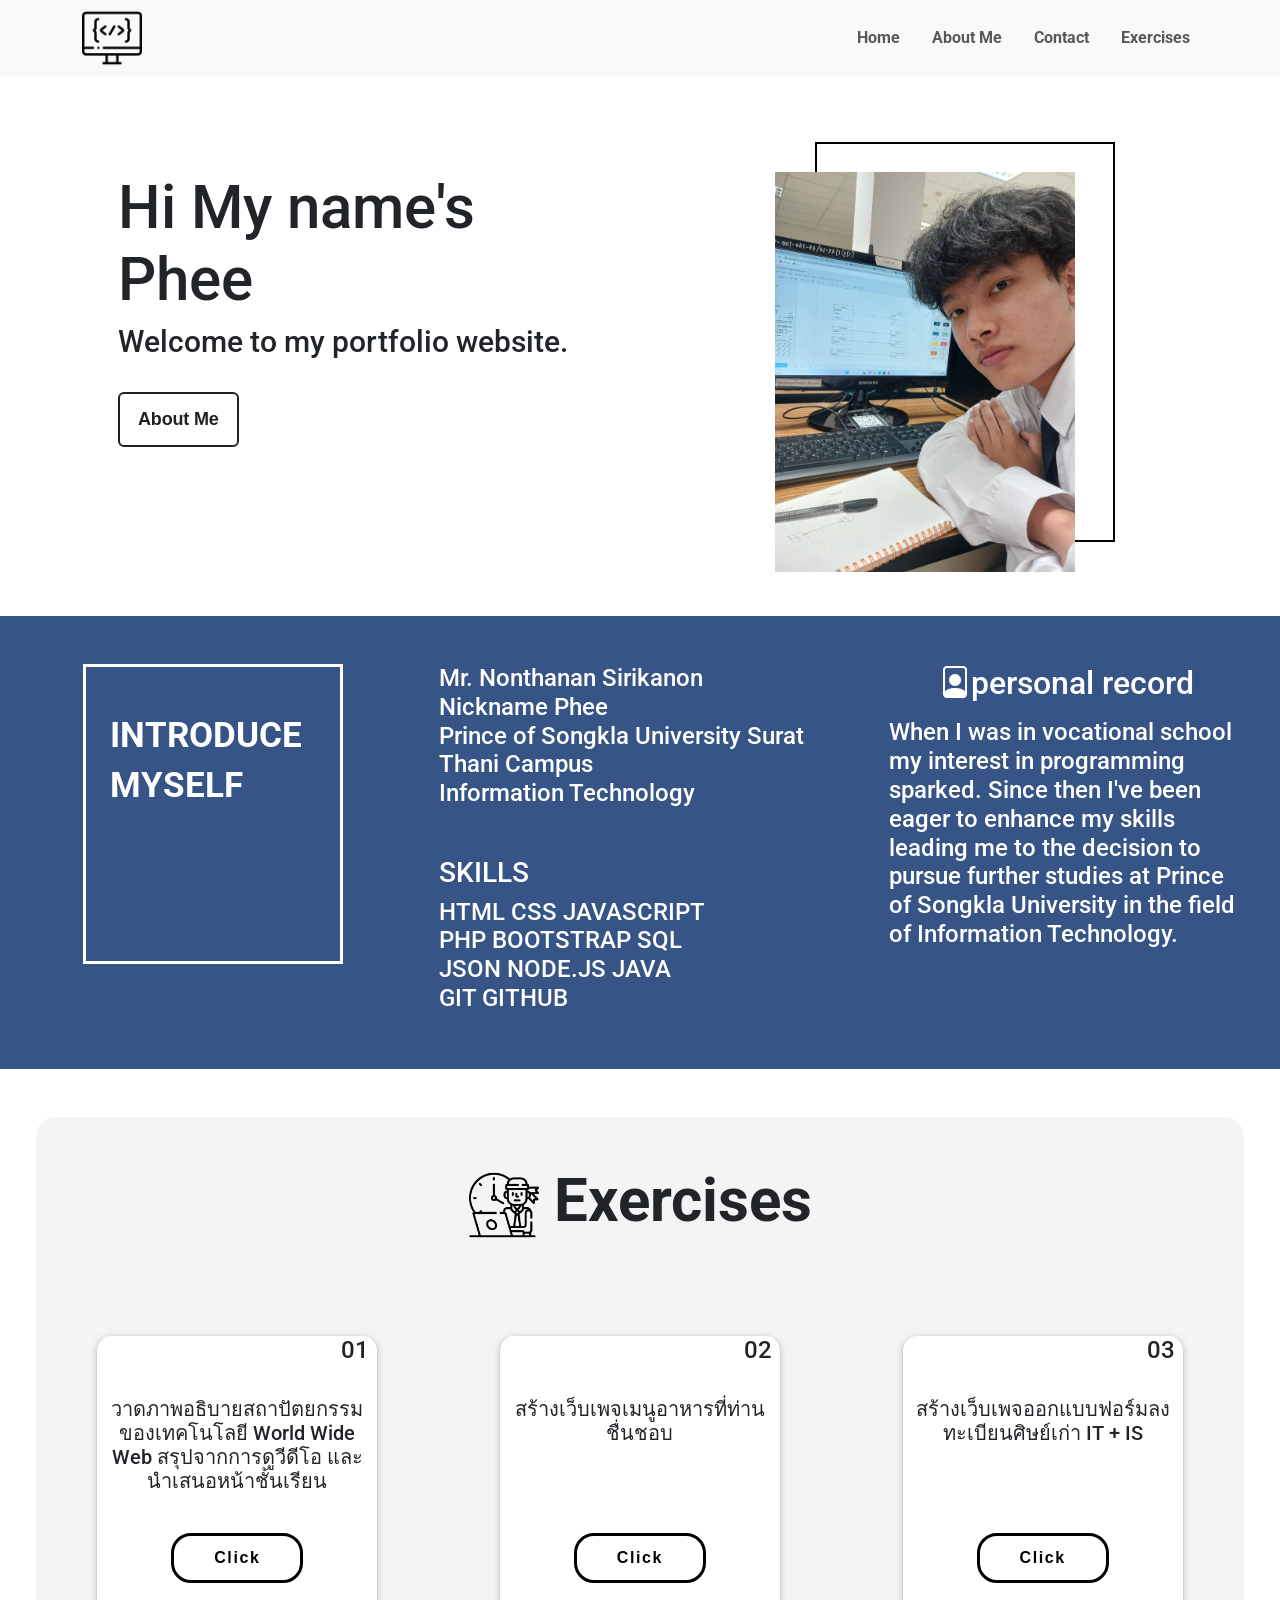
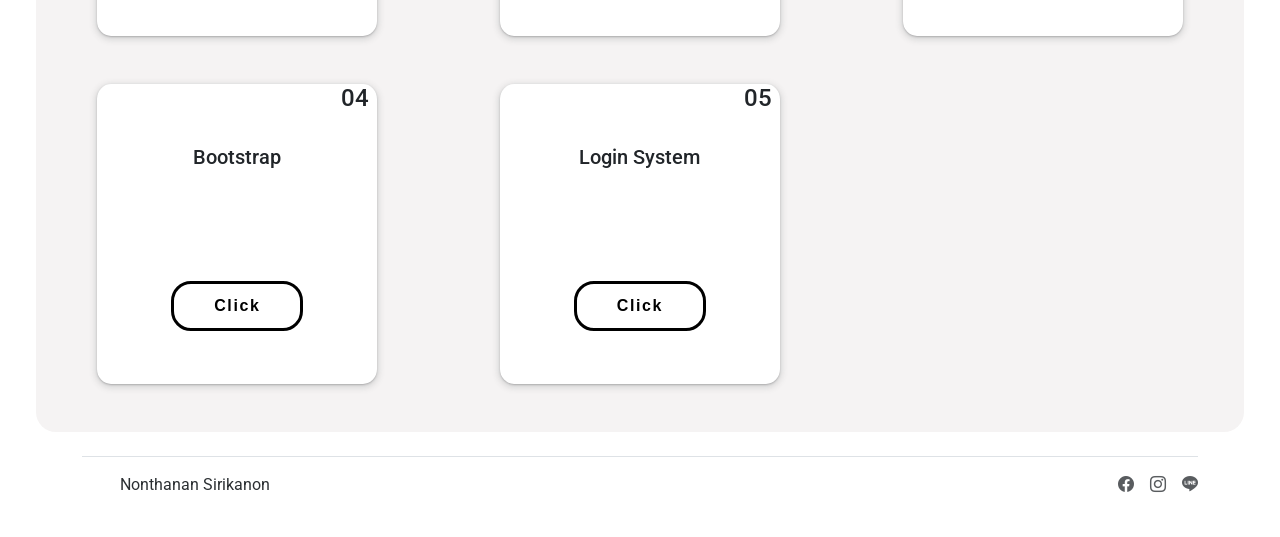
==== commit 3a5f059b: "Improve the website" ====
--- a/index.html
+++ b/index.html
@@ -9,6 +9,7 @@
         <link rel="preconnect" href="https://fonts.googleapis.com">
         <link rel="preconnect" href="https://fonts.gstatic.com" crossorigin>
         <link href="https://fonts.googleapis.com/css2?family=Roboto&display=swap" rel="stylesheet">
+        <link rel="icon" href="img/programmer.png">
         <link rel="stylesheet" href="style.css">
         <title>6540011027 Nonthanan Sirikanon Web Prortfolio</title>
     </head>
@@ -33,10 +34,10 @@
         <!-- nav end -->
 
 
-            <div class="container mt-5 " id="home">
+            <div id="home" class="container mt-5 " >
                 <div class="row ">
                     <div class="col-md-12 col-xl-6 p-5 ftmain">
-                        <h1 style="font-size: 70px;">Hi My name's Phee</h1>
+                        <h1 style="font-size: 60px;">Hi My name's Phee</h1>
                         <h2 style="font-size: 30px;">Welcome to my portfolio website.</h2>
                         <a href="#About_main" class="button-80 mt-4" role="button" >About Me</a>
                     </div>
@@ -56,7 +57,7 @@
             </div>
 
     <!-- st content main -->
-            <div class="container-fluid mt-5 main" id="About_main">
+            <div id="About_main" class="container-fluid mt-5 main" >
                 <div class="row ">
                     <div class="col-md-12 col-xl-4 my-5 d-flex justify-content-center">
                         <div class="box ">
@@ -93,7 +94,7 @@
     <!-- ed content main -->
 
     <!-- st performance -->
-    <div class="container-fluid mt-5 text-center" id="Exercises">
+    <div id="Exercises"class="container-fluid mt-5 text-center" >
         <div class="row mx-4 performance">
                 <h1 class="text-center my-5" style="font-weight: bold; font-size: 60px;"><img src="img/hard-work.png " alt="" width="70" height="70"></i> Exercises</h1>
                 
@@ -192,6 +193,6 @@
 
 
     
-
+    
     </body>
     </html>
